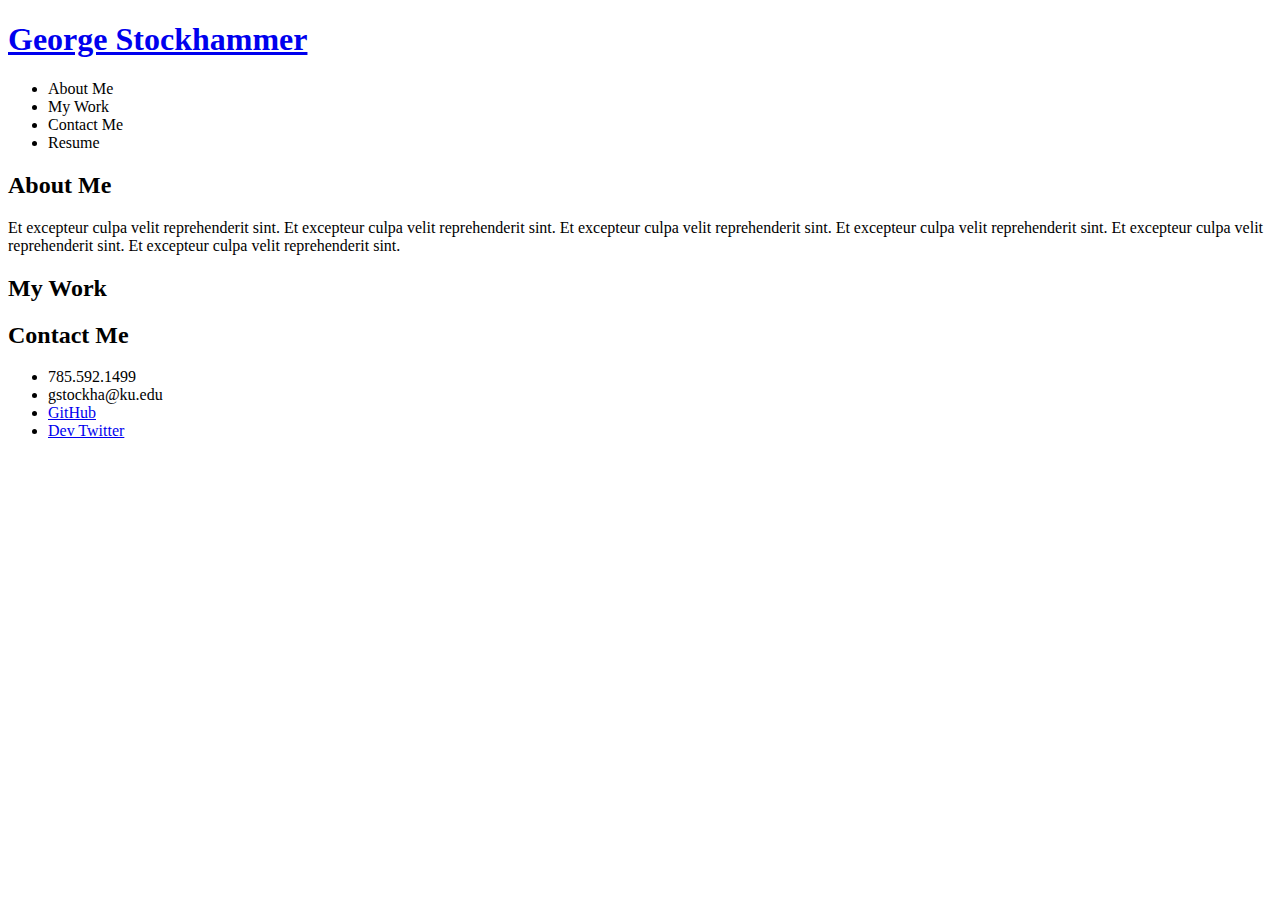
==== git/homeworks/portfolio/index.html @ 848745a5 "added index skeleton" ====
<!DOCTYPE html>
<html lang="en">
    <head>
        <meta charset="UTF-8" />
        <link rel="stylesheet" href="./style.css">
        <meta name="viewport" content="width=device-width, initial-scale=1.0" />
        <title>George Stockhammer</title>
    </head>
    <body>
        <!--navigation-->
        <header>
            <h1><a href="/">George Stockhammer</a></h1> <!--header title-->
            <nav>
                <ul>
                    <li><a href="#about-me"></a>About Me</li>
                    <li><a href="#my-work"></a>My Work</li>
                    <li><a href="#contact-me"></a>Contact Me</li>
                    <li><a href="#resume"></a>Resume</li>
                </ul>
            </nav>
        </header>
        <!--hero-->
        <section class="hero">
            
        </section>
        <!--about me-->
        <section id="about-me">
            <h2>About Me</h2>
            <p>
                Et excepteur culpa velit reprehenderit sint. Et excepteur culpa velit reprehenderit sint. Et excepteur culpa velit reprehenderit sint.
                Et excepteur culpa velit reprehenderit sint. Et excepteur culpa velit reprehenderit sint. Et excepteur culpa velit reprehenderit sint.
            </p>
        </section>
        <!--work-->
        <section id="my-work">
            <h2>My Work</h2>
            <div class="click-boxes">

            </div>
        </section>
        <!--contact info-->
        <section id="contact-me">
            <h2>Contact Me</h2>
            <div class="contact-links">
                <ul>
                    <li>785.592.1499</li>
                    <li>gstockha@ku.edu</li>
                    <li><a href="https://github.com/gstockha">GitHub</a></li>
                    <li><a href="https://twitter.com/gotad_io/">Dev Twitter</li>
                </ul>
            </div>
        </section>
    </body>

</html>
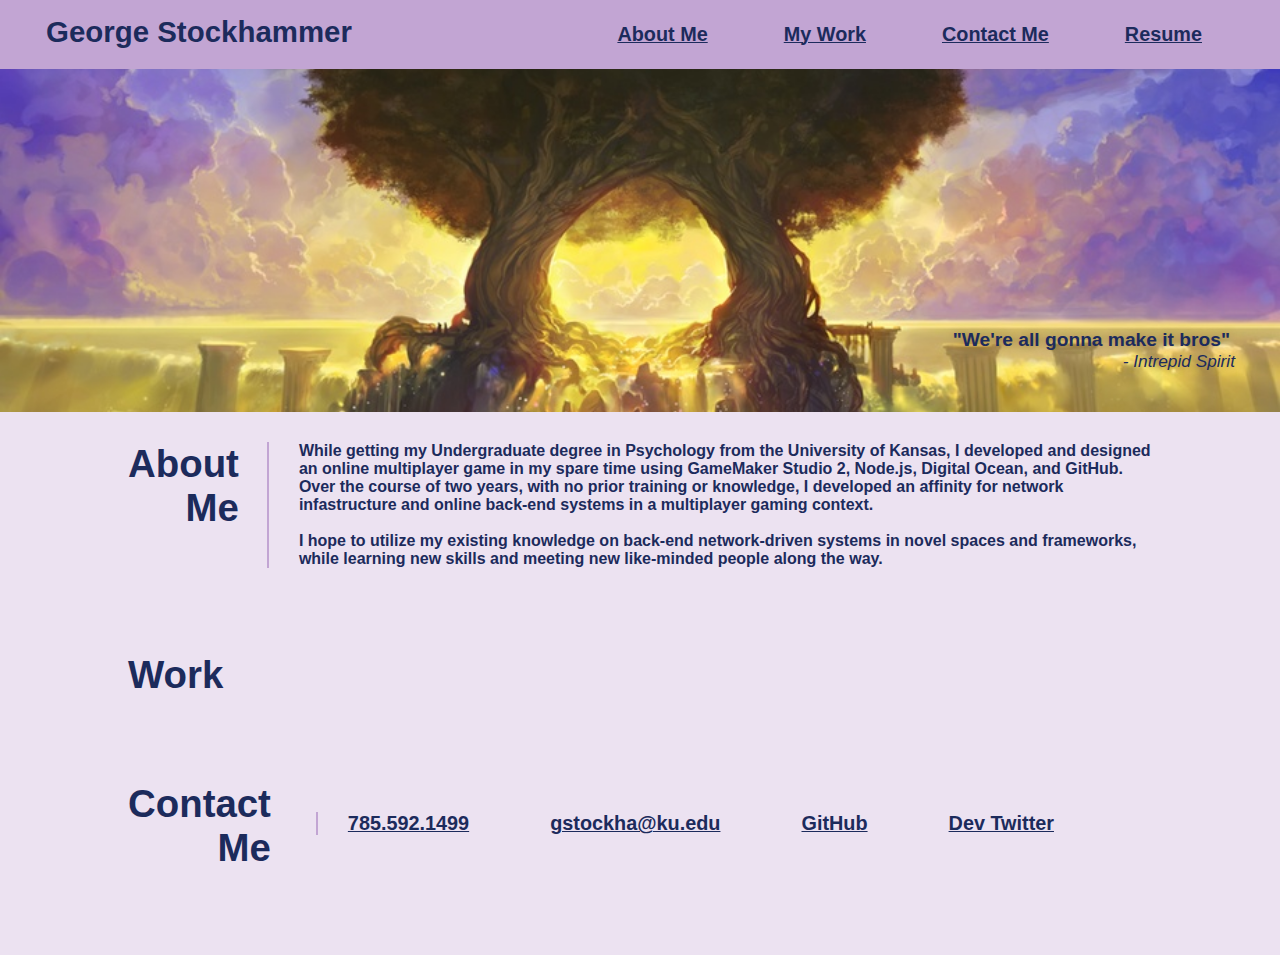
==== commit 619c4014: "Merge branch 'main' of github.com:gstockha/portfolio-website" ====
--- a/git/homeworks/portfolio/index.html
+++ b/git/homeworks/portfolio/index.html
@@ -12,44 +12,50 @@
             <h1><a href="/">George Stockhammer</a></h1> <!--header title-->
             <nav>
                 <ul>
-                    <li><a href="#about-me"></a>About Me</li>
-                    <li><a href="#my-work"></a>My Work</li>
-                    <li><a href="#contact-me"></a>Contact Me</li>
-                    <li><a href="#resume"></a>Resume</li>
+                    <li><a href="#about-me">About Me</a></li>
+                    <li><a href="#my-work">My Work</a></li>
+                    <li><a href="#contact-me">Contact Me</a></li>
+                    <li><a href="#resume">Resume</a></li>
                 </ul>
             </nav>
         </header>
         <!--hero-->
         <section class="hero">
-            
+            <h3>"We're all gonna make it bros"</h3>
+            <p>- Intrepid Spirit</p> 
         </section>
         <!--about me-->
-        <section id="about-me">
+        <section id="about-me" class="info-section">
             <h2>About Me</h2>
-            <p>
-                Et excepteur culpa velit reprehenderit sint. Et excepteur culpa velit reprehenderit sint. Et excepteur culpa velit reprehenderit sint.
-                Et excepteur culpa velit reprehenderit sint. Et excepteur culpa velit reprehenderit sint. Et excepteur culpa velit reprehenderit sint.
+            <p class="vertline">
+                While getting my Undergraduate degree in Psychology from the University of Kansas, I developed and designed an online multiplayer game in my spare time
+                using GameMaker Studio 2, Node.js, Digital Ocean, and GitHub. Over the course of two years, with no prior training or knowledge, I developed an affinity for network
+                infastructure and online back-end systems in a multiplayer gaming context.
+                <br>
+                <br>
+                I hope to utilize my existing knowledge on back-end network-driven systems in novel spaces and frameworks, while learning new skills and meeting
+                new like-minded people along the way.
             </p>
         </section>
         <!--work-->
-        <section id="my-work">
-            <h2>My Work</h2>
+        <section id="my-work" class="info-section">
+            <h2>Work</h2>
             <div class="click-boxes">
 
             </div>
         </section>
         <!--contact info-->
-        <section id="contact-me">
+        <footer id="contact-me" class="info-section">
             <h2>Contact Me</h2>
-            <div class="contact-links">
-                <ul>
-                    <li>785.592.1499</li>
-                    <li>gstockha@ku.edu</li>
+            <nav class="contact-links">
+                <ul class="vertline">
+                    <li><a>785.592.1499</a></li>
+                    <li><a>gstockha@ku.edu</a></li>
                     <li><a href="https://github.com/gstockha">GitHub</a></li>
                     <li><a href="https://twitter.com/gotad_io/">Dev Twitter</li>
                 </ul>
-            </div>
-        </section>
+            </nav>
+        </footer>
     </body>
 
 </html>--- a/git/homeworks/portfolio/style.css
+++ b/git/homeworks/portfolio/style.css
@@ -0,0 +1,127 @@
+:root{
+    --purplehead: rgb(194, 165, 211);
+    --purplebg: rgb(236, 226, 241);
+    --gold: #faeb20;
+    --blue: #8ddee6;
+    --bluetext: #1c2b5c;
+    --section-fsize: 3vw;
+    --section-flex: 0 5%;
+}
+* {
+    box-sizing: border-box;
+    margin: 0;
+    padding: 0;
+    font-weight: bold;
+}
+body{
+    color: var(--bluetext);
+    font-family:'Trebuchet MS', 'Lucida Sans Unicode', 'Lucida Grande', 'Lucida Sans', Arial, sans-serif
+}
+/*header*/
+    header {
+        padding: 15px 30px;
+        background-color: var(--purplehead);
+        display: flex;
+        justify-content: space-between;
+        flex-wrap: wrap;
+        position: -webkit-sticky;
+        position: sticky;
+        z-index: 9999;
+    }
+    header h1 {
+        margin: 0 16px;
+        font-size: 2.3vw;
+    }
+    header a{
+        text-decoration: none;
+        color: var(--bluetext)
+    }
+    header nav {
+        margin: 8px 10px;
+        text-decoration: underline 8%;
+    }
+    header nav ul{
+        display: flex;
+        flex-wrap: wrap;
+        justify-content: space-between;
+        align-items: center;
+        list-style: none;
+    }
+    header nav ul li a {
+        padding: 0 38px;
+        font-size: 1.55vw;
+    }
+/*hero*/
+    .hero{
+        background-image: url('./assets/templeofmystery.jpg');
+        background-size: cover;
+        background-position: center;
+        flex-wrap: wrap;
+        text-align: right;
+        text-shadow: 0 0 10px rgba(0, 0, 0, 0.25);
+    }
+    .hero h3{
+        font-size: 1.5vw;
+        padding: 260px 50px 0 0;
+    }
+    .hero p{
+        font-size: 1.35vw;
+        padding: 0 45px 40px 0;
+        font-style: italic;
+        font-weight: lighter;
+    }
+/*body proper*/
+    body{
+        background-color: var(--purplebg);
+    }
+    .vertline{ /*for sections*/
+        padding-left: 30px;
+        border-left: 2px solid var(--purplehead);  
+    }
+    .info-section{
+        margin: 30px auto;
+        width: 80%;
+        display: flex;
+        flex-wrap: wrap;
+        justify-content: space-between;
+        padding-bottom: 55px;
+    }
+    .info-section h2{
+        font-size: var(--section-fsize);
+        flex: var(--section-flex);
+        text-align: right;
+        padding-right: 28px;
+    }
+/*about me*/
+    #about-me p{
+        align-items: center;
+        flex: 10;
+        font-size: 1.25vw;
+    }
+/*my work*/
+    footer{
+        background-color: var(--purplebg);
+        display: flex;
+        justify-content: space-between;
+        flex-wrap: wrap;
+        width: 50%;
+    }
+    footer a{
+        text-decoration: none;
+        color: var(--bluetext)
+    }
+    footer nav {
+        margin: 30px auto;
+        width: 80%;
+        text-decoration: underline 8%;
+    }
+    footer nav ul{
+        display: flex;
+        flex-wrap: wrap;
+        justify-content: space-between;
+        align-items: center;
+        list-style: none;
+    }
+    footer nav ul li a {
+        font-size: 1.55vw;
+    }